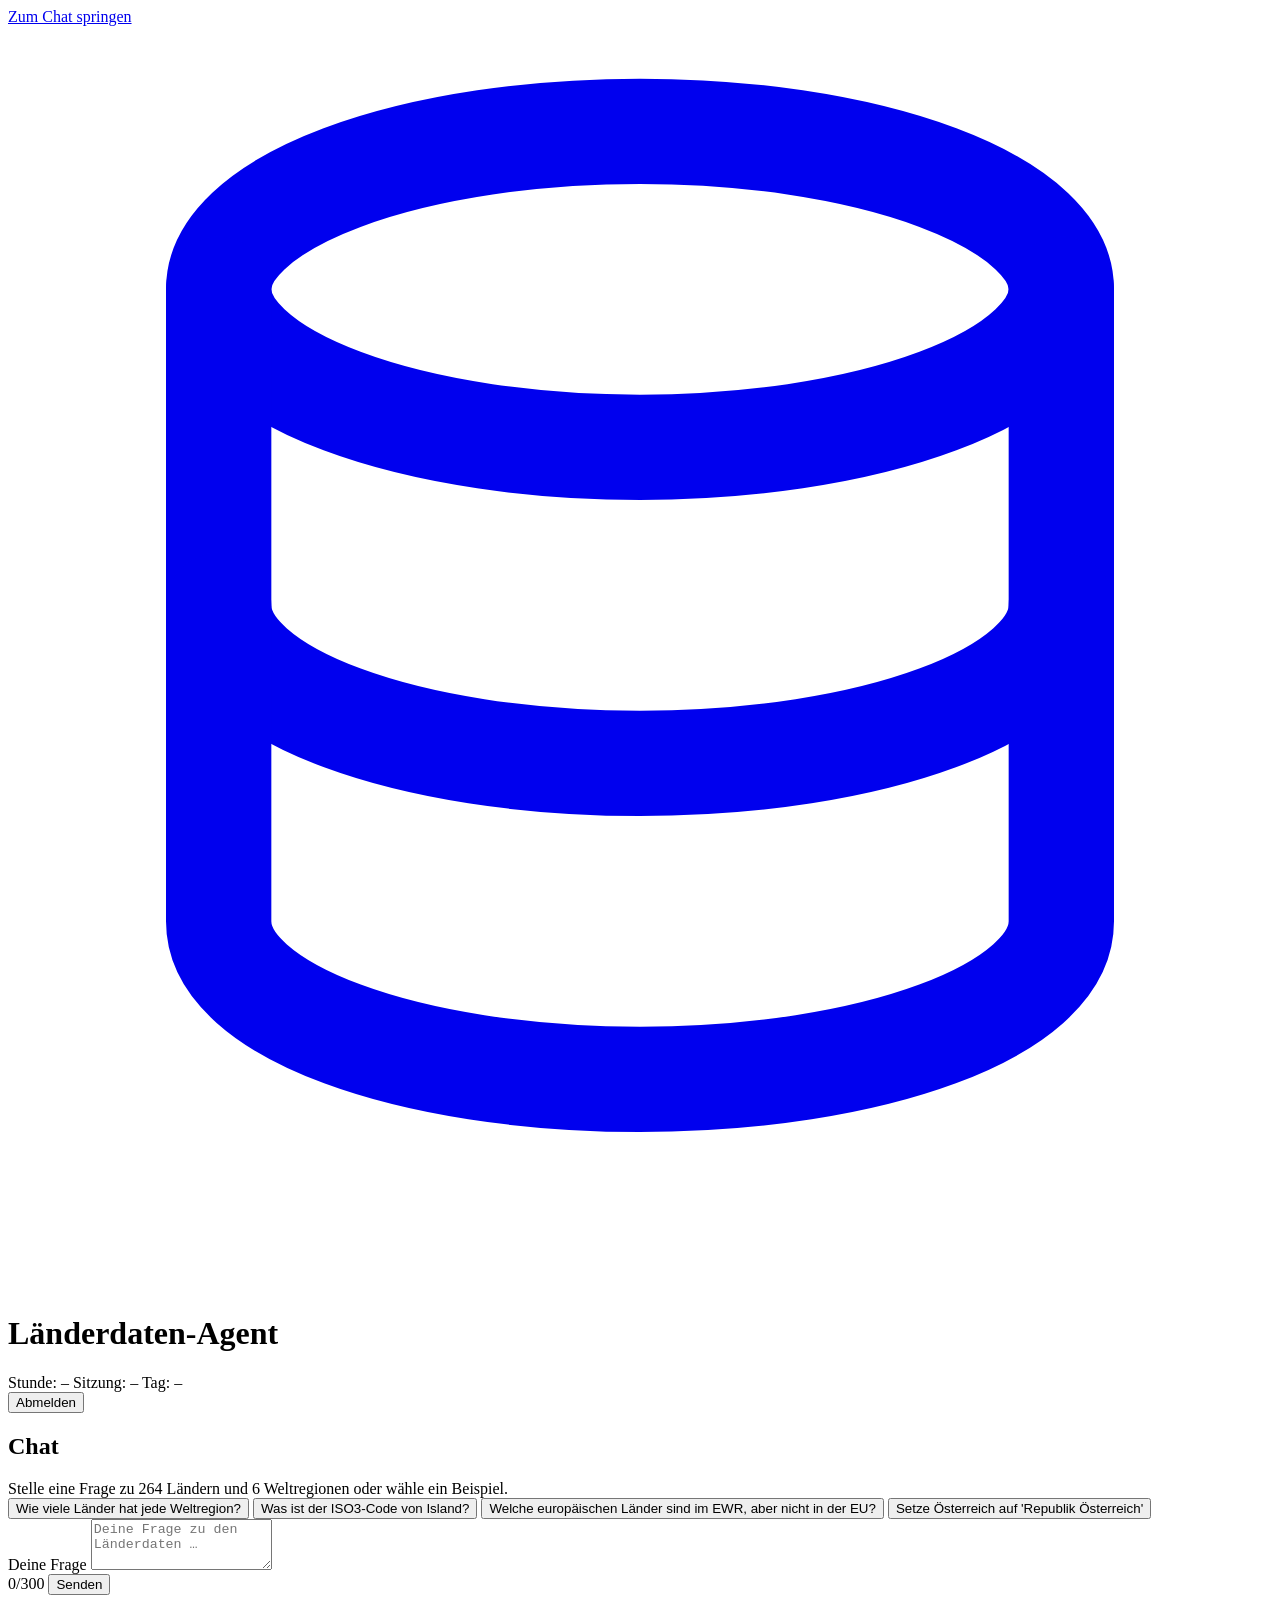
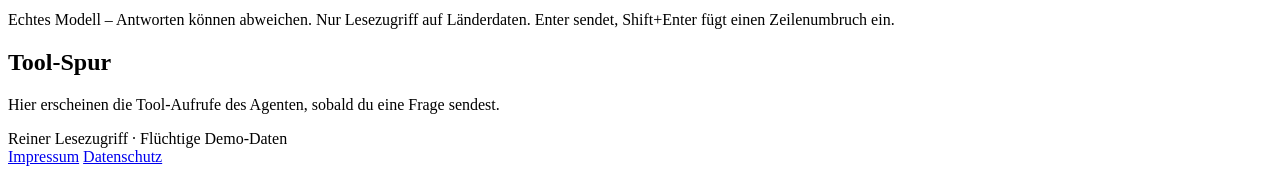
==== src/ODataAgentSample/Demo/Web/demo.html @ 05dc9d53 "feat: oeffentliche Demo (Landingpage, Zugangscode, Chat mit Claude ueber den eigenen MCP-Server, nur" ====
<!doctype html>
<html lang="de">
<head>
  <meta charset="utf-8">
  <meta name="viewport" content="width=device-width, initial-scale=1">
  <meta name="robots" content="noindex">
  <meta name="color-scheme" content="light dark">
  <title>Demo – ODataAgentSample</title>
  <link rel="stylesheet" href="/assets/site.css">
  <script src="/assets/demo.js" defer></script>
</head>
<body>
  <a class="skip-link" href="#chat">Zum Chat springen</a>
  <header class="demo-header">
    <div class="wrap">
      <a class="brand" href="/" aria-label="Zur Startseite">
        <svg viewBox="0 0 24 24" fill="none" stroke="currentColor" stroke-width="2" stroke-linecap="round" stroke-linejoin="round" aria-hidden="true"><ellipse cx="12" cy="5" rx="8" ry="3"/><path d="M4 5v6c0 1.7 3.6 3 8 3s8-1.3 8-3V5"/><path d="M4 11v6c0 1.7 3.6 3 8 3s8-1.3 8-3v-6"/></svg>
      </a>
      <h1>Länderdaten-Agent</h1>
      <div class="quota" id="quota" aria-label="Verbleibende Abfragen">
        <span id="q-hour">Stunde: –</span>
        <span id="q-session">Sitzung: –</span>
        <span id="q-day">Tag: –</span>
      </div>
      <button class="btn btn-ghost btn-small" id="logout" type="button">Abmelden</button>
    </div>
  </header>

  <main class="wrap demo-main" id="chat">
    <div class="demo-grid">
      <section class="panel" aria-labelledby="h-chat">
        <h2 id="h-chat">Chat</h2>
        <div class="card chat-box">
          <div class="messages" id="messages" role="log" aria-live="polite" aria-label="Nachrichten">
            <div class="msg sys">Stelle eine Frage zu 264 Ländern und 6 Weltregionen oder wähle ein Beispiel.</div>
          </div>

          <div class="chips" id="chips" role="group" aria-label="Beispielfragen">
            <button type="button" class="chip">Wie viele Länder hat jede Weltregion?</button>
            <button type="button" class="chip">Was ist der ISO3-Code von Island?</button>
            <button type="button" class="chip">Welche europäischen Länder sind im EWR, aber nicht in der EU?</button>
            <button type="button" class="chip">Setze Österreich auf 'Republik Österreich'</button>
          </div>

          <div class="busy" id="busy" role="status" aria-live="polite"></div>

          <form class="composer" id="composer">
            <label class="sr-only" for="prompt">Deine Frage</label>
            <textarea id="prompt" name="prompt" rows="3" maxlength="300" placeholder="Deine Frage zu den Länderdaten …" autocomplete="off"></textarea>
            <div class="composer-row">
              <span class="counter" id="counter" aria-live="off">0/300</span>
              <button class="btn" id="send" type="submit">Senden</button>
            </div>
            <p class="hint">Echtes Modell – Antworten können abweichen. Nur Lesezugriff auf Länderdaten. Enter sendet, Shift+Enter fügt einen Zeilenumbruch ein.</p>
          </form>
        </div>
      </section>

      <section class="panel" aria-labelledby="h-trace">
        <h2 id="h-trace">Tool-Spur</h2>
        <div class="card trace-box" id="trace" aria-live="polite">
          <p class="trace-empty" id="trace-empty">Hier erscheinen die Tool-Aufrufe des Agenten, sobald du eine Frage sendest.</p>
        </div>
      </section>
    </div>
  </main>

  <footer class="site-footer">
    <div class="wrap">
      <span>Reiner Lesezugriff · Flüchtige Demo-Daten</span>
      <nav aria-label="Rechtliches">
        <a href="/impressum">Impressum</a>
        <a href="/datenschutz">Datenschutz</a>
      </nav>
    </div>
  </footer>
</body>
</html>
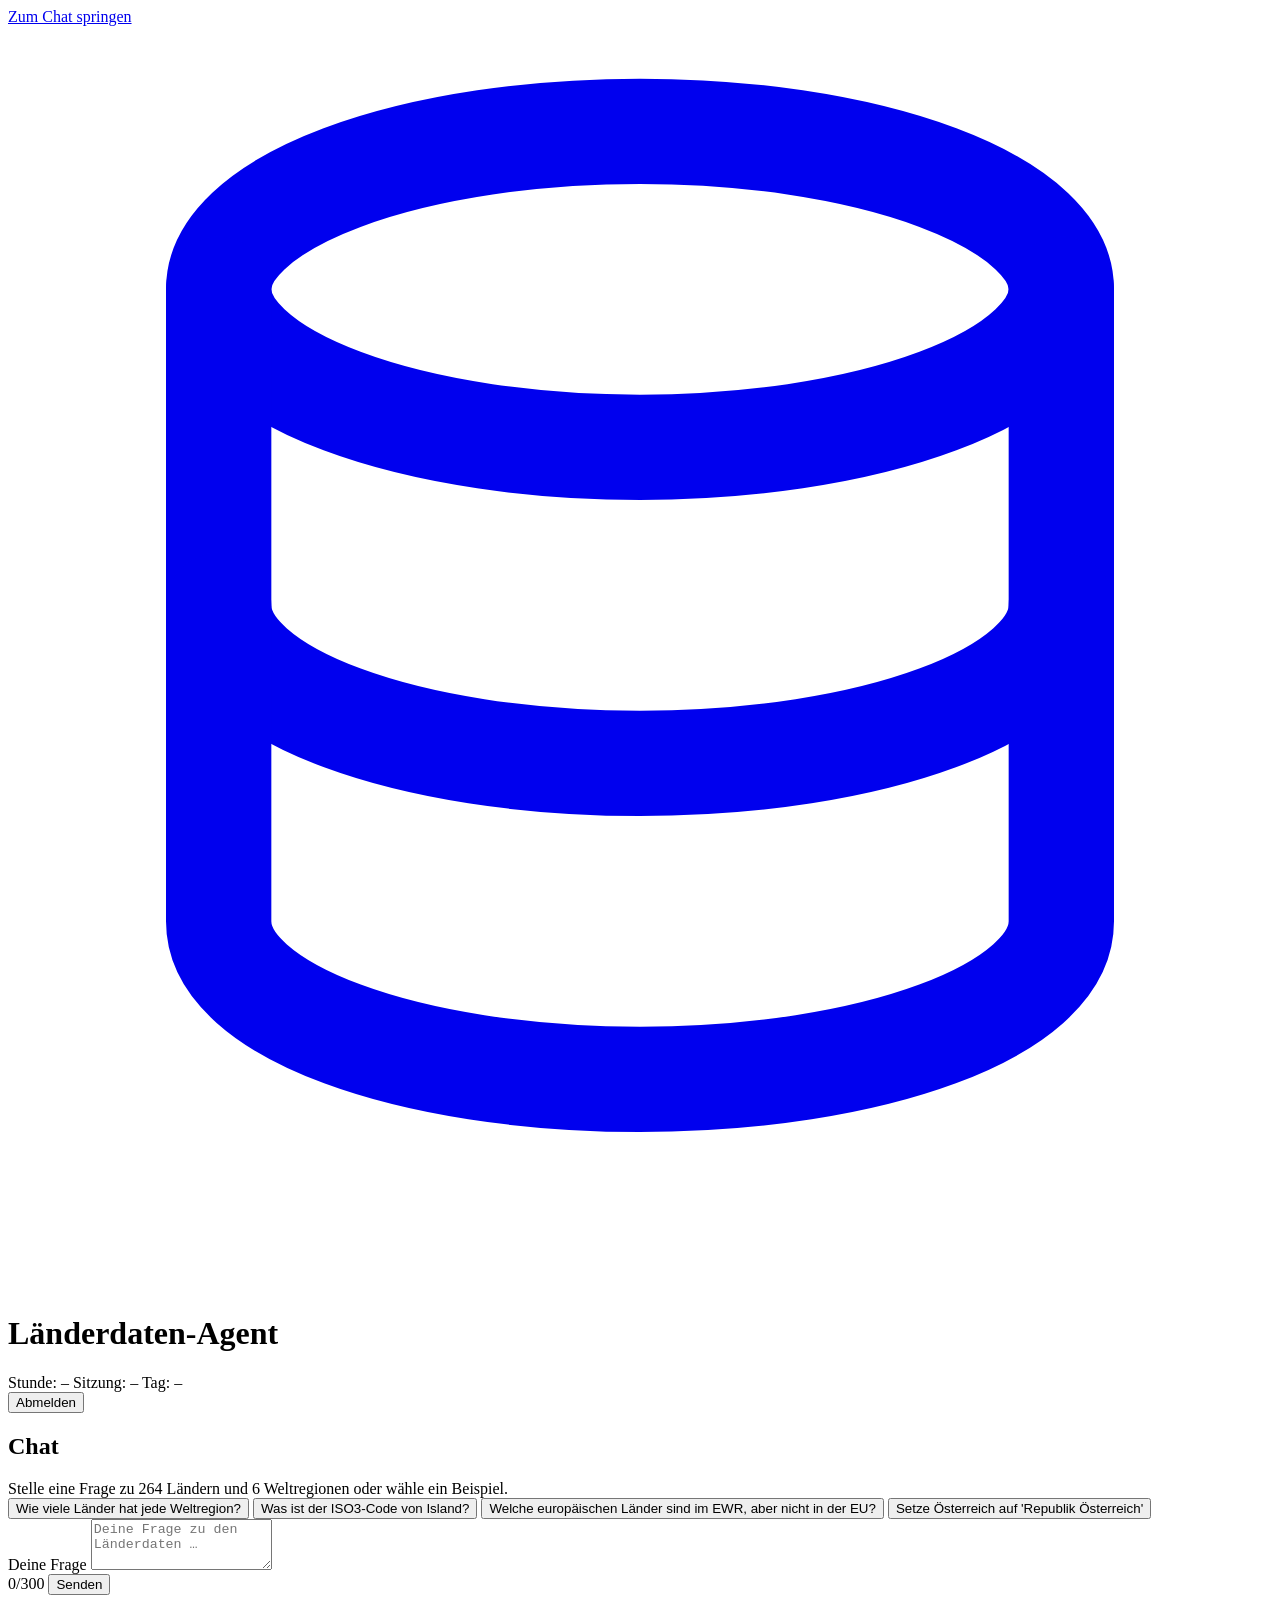
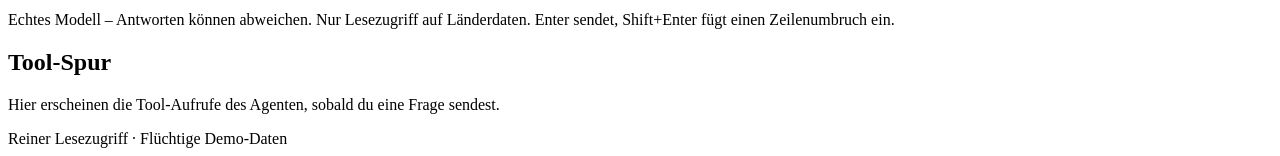
==== commit cf151c82: "feat: Impressum und Datenschutzseite der Demo entfernt, Stackdump-Dateien vom Einbetten und vom Dock" ====
--- a/src/ODataAgentSample/Demo/Web/demo.html
+++ b/src/ODataAgentSample/Demo/Web/demo.html
@@ -68,10 +68,6 @@
   <footer class="site-footer">
     <div class="wrap">
       <span>Reiner Lesezugriff · Flüchtige Demo-Daten</span>
-      <nav aria-label="Rechtliches">
-        <a href="/impressum">Impressum</a>
-        <a href="/datenschutz">Datenschutz</a>
-      </nav>
     </div>
   </footer>
 </body>
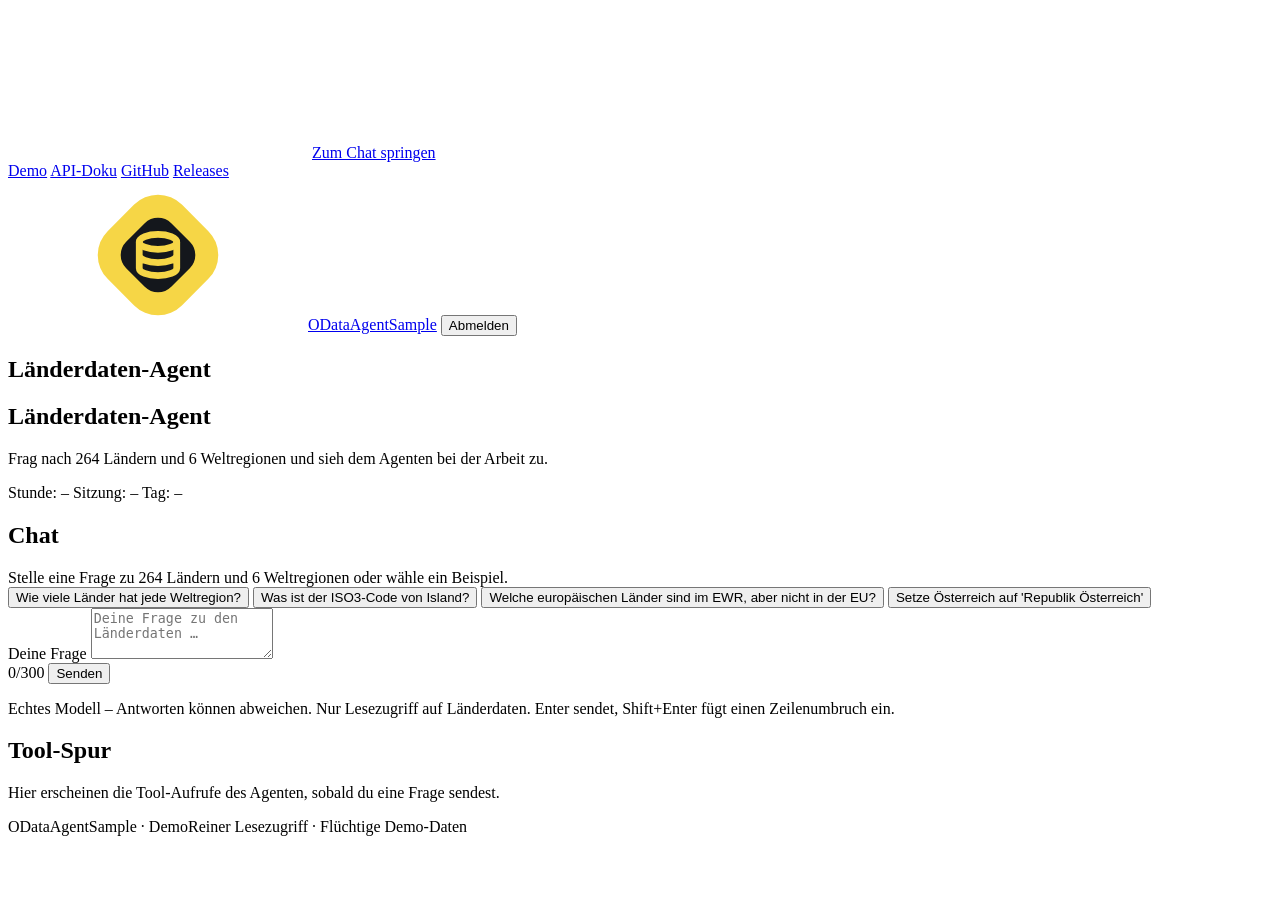
==== commit 4f617771: "feat: Demo-Seiten neu gestaltet (helle Rahmenkarte, Gelb/Schwarz, Telefon-Mockup mit Tool-Spur, Funk" ====
--- a/src/ODataAgentSample/Demo/Web/demo.html
+++ b/src/ODataAgentSample/Demo/Web/demo.html
@@ -10,65 +10,91 @@
   <script src="/assets/demo.js" defer></script>
 </head>
 <body>
+  <svg class="sprite" aria-hidden="true" focusable="false">
+    <symbol id="i-logo" viewBox="0 0 40 40"><rect x="6" y="6" width="28" height="28" rx="9" transform="rotate(45 20 20)" fill="#f6d646"/><rect x="11.5" y="11.5" width="17" height="17" rx="5" transform="rotate(45 20 20)" fill="#14171c"/><g fill="none" stroke="#f6d646" stroke-width="1.8" stroke-linecap="round"><ellipse cx="20" cy="16.5" rx="5" ry="2"/><path d="M15 16.5v7c0 1.1 2.2 2 5 2s5-.9 5-2v-7M15 20c0 1.1 2.2 2 5 2s5-.9 5-2"/></g></symbol>
+  </svg>
+
   <a class="skip-link" href="#chat">Zum Chat springen</a>
-  <header class="demo-header">
-    <div class="wrap">
-      <a class="brand" href="/" aria-label="Zur Startseite">
-        <svg viewBox="0 0 24 24" fill="none" stroke="currentColor" stroke-width="2" stroke-linecap="round" stroke-linejoin="round" aria-hidden="true"><ellipse cx="12" cy="5" rx="8" ry="3"/><path d="M4 5v6c0 1.7 3.6 3 8 3s8-1.3 8-3V5"/><path d="M4 11v6c0 1.7 3.6 3 8 3s8-1.3 8-3v-6"/></svg>
-      </a>
-      <h1>Länderdaten-Agent</h1>
-      <div class="quota" id="quota" aria-label="Verbleibende Abfragen">
-        <span id="q-hour">Stunde: –</span>
-        <span id="q-session">Sitzung: –</span>
-        <span id="q-day">Tag: –</span>
+
+  <div class="frame">
+    <header>
+      <nav class="utilbar" aria-label="Hilfsnavigation">
+        <div class="wrap">
+          <a href="/demo" aria-current="page">Demo</a>
+          <a href="/swagger">API-Doku</a>
+          <a href="https://github.com/vompa/ODataAgentSample" rel="noopener noreferrer">GitHub</a>
+          <a href="https://github.com/vompa/ODataAgentSample/releases" rel="noopener noreferrer">Releases</a>
+        </div>
+      </nav>
+      <div class="mainnav demo-head">
+        <div class="wrap">
+          <a class="brand" href="/" aria-label="Zur Startseite"><svg aria-hidden="true"><use href="#i-logo"/></svg>ODataAgentSample</a>
+          <button class="btn btn-pill btn-dark" id="logout" type="button">Abmelden</button>
+        </div>
       </div>
-      <button class="btn btn-ghost btn-small" id="logout" type="button">Abmelden</button>
-    </div>
-  </header>
+    </header>
 
-  <main class="wrap demo-main" id="chat">
-    <div class="demo-grid">
-      <section class="panel" aria-labelledby="h-chat">
-        <h2 id="h-chat">Chat</h2>
-        <div class="card chat-box">
-          <div class="messages" id="messages" role="log" aria-live="polite" aria-label="Nachrichten">
-            <div class="msg sys">Stelle eine Frage zu 264 Ländern und 6 Weltregionen oder wähle ein Beispiel.</div>
+    <main id="chat">
+      <section class="demo-hero" aria-labelledby="h-agent">
+        <div class="wrap">
+          <div>
+            <h1 class="sr-only" id="h-agent">Länderdaten-Agent</h1>
+            <h2 aria-hidden="true">Länderdaten-Agent</h2>
+            <p>Frag nach 264 Ländern und 6 Weltregionen und sieh dem Agenten bei der Arbeit zu.</p>
           </div>
-
-          <div class="chips" id="chips" role="group" aria-label="Beispielfragen">
-            <button type="button" class="chip">Wie viele Länder hat jede Weltregion?</button>
-            <button type="button" class="chip">Was ist der ISO3-Code von Island?</button>
-            <button type="button" class="chip">Welche europäischen Länder sind im EWR, aber nicht in der EU?</button>
-            <button type="button" class="chip">Setze Österreich auf 'Republik Österreich'</button>
+          <div class="quota" id="quota" role="group" aria-label="Verbleibende Abfragen">
+            <span id="q-hour">Stunde: –</span>
+            <span id="q-session">Sitzung: –</span>
+            <span id="q-day">Tag: –</span>
           </div>
-
-          <div class="busy" id="busy" role="status" aria-live="polite"></div>
-
-          <form class="composer" id="composer">
-            <label class="sr-only" for="prompt">Deine Frage</label>
-            <textarea id="prompt" name="prompt" rows="3" maxlength="300" placeholder="Deine Frage zu den Länderdaten …" autocomplete="off"></textarea>
-            <div class="composer-row">
-              <span class="counter" id="counter" aria-live="off">0/300</span>
-              <button class="btn" id="send" type="submit">Senden</button>
-            </div>
-            <p class="hint">Echtes Modell – Antworten können abweichen. Nur Lesezugriff auf Länderdaten. Enter sendet, Shift+Enter fügt einen Zeilenumbruch ein.</p>
-          </form>
         </div>
       </section>
 
-      <section class="panel" aria-labelledby="h-trace">
-        <h2 id="h-trace">Tool-Spur</h2>
-        <div class="card trace-box" id="trace" aria-live="polite">
-          <p class="trace-empty" id="trace-empty">Hier erscheinen die Tool-Aufrufe des Agenten, sobald du eine Frage sendest.</p>
+      <div class="wrap demo-main">
+        <div class="demo-grid">
+          <section class="col" aria-labelledby="h-chat">
+            <h2 id="h-chat">Chat</h2>
+            <div class="chat-box">
+              <div class="messages" id="messages" role="log" aria-live="polite" aria-label="Nachrichten">
+                <div class="msg sys">Stelle eine Frage zu 264 Ländern und 6 Weltregionen oder wähle ein Beispiel.</div>
+              </div>
+
+              <div class="chips" id="chips" role="group" aria-label="Beispielfragen">
+                <button type="button" class="chip">Wie viele Länder hat jede Weltregion?</button>
+                <button type="button" class="chip">Was ist der ISO3-Code von Island?</button>
+                <button type="button" class="chip">Welche europäischen Länder sind im EWR, aber nicht in der EU?</button>
+                <button type="button" class="chip">Setze Österreich auf 'Republik Österreich'</button>
+              </div>
+
+              <div class="busy" id="busy" role="status" aria-live="polite"></div>
+
+              <form class="composer" id="composer">
+                <label class="sr-only" for="prompt">Deine Frage</label>
+                <textarea id="prompt" name="prompt" rows="3" maxlength="300" placeholder="Deine Frage zu den Länderdaten …" autocomplete="off"></textarea>
+                <div class="composer-row">
+                  <span class="counter" id="counter" aria-live="off">0/300</span>
+                  <button class="btn" id="send" type="submit">Senden</button>
+                </div>
+              </form>
+              <p class="hint">Echtes Modell – Antworten können abweichen. Nur Lesezugriff auf Länderdaten. Enter sendet, Shift+Enter fügt einen Zeilenumbruch ein.</p>
+            </div>
+          </section>
+
+          <section class="col col-trace" aria-labelledby="h-trace">
+            <h2 id="h-trace">Tool-Spur</h2>
+            <div class="trace-box" id="trace" aria-live="polite">
+              <p class="trace-empty" id="trace-empty">Hier erscheinen die Tool-Aufrufe des Agenten, sobald du eine Frage sendest.</p>
+            </div>
+          </section>
         </div>
-      </section>
-    </div>
-  </main>
+      </div>
+    </main>
 
-  <footer class="site-footer">
-    <div class="wrap">
-      <span>Reiner Lesezugriff · Flüchtige Demo-Daten</span>
-    </div>
-  </footer>
+    <footer class="site-footer">
+      <div class="wrap">
+        <div class="foot-bar"><span>ODataAgentSample · Demo</span><span>Reiner Lesezugriff · Flüchtige Demo-Daten</span></div>
+      </div>
+    </footer>
+  </div>
 </body>
 </html>
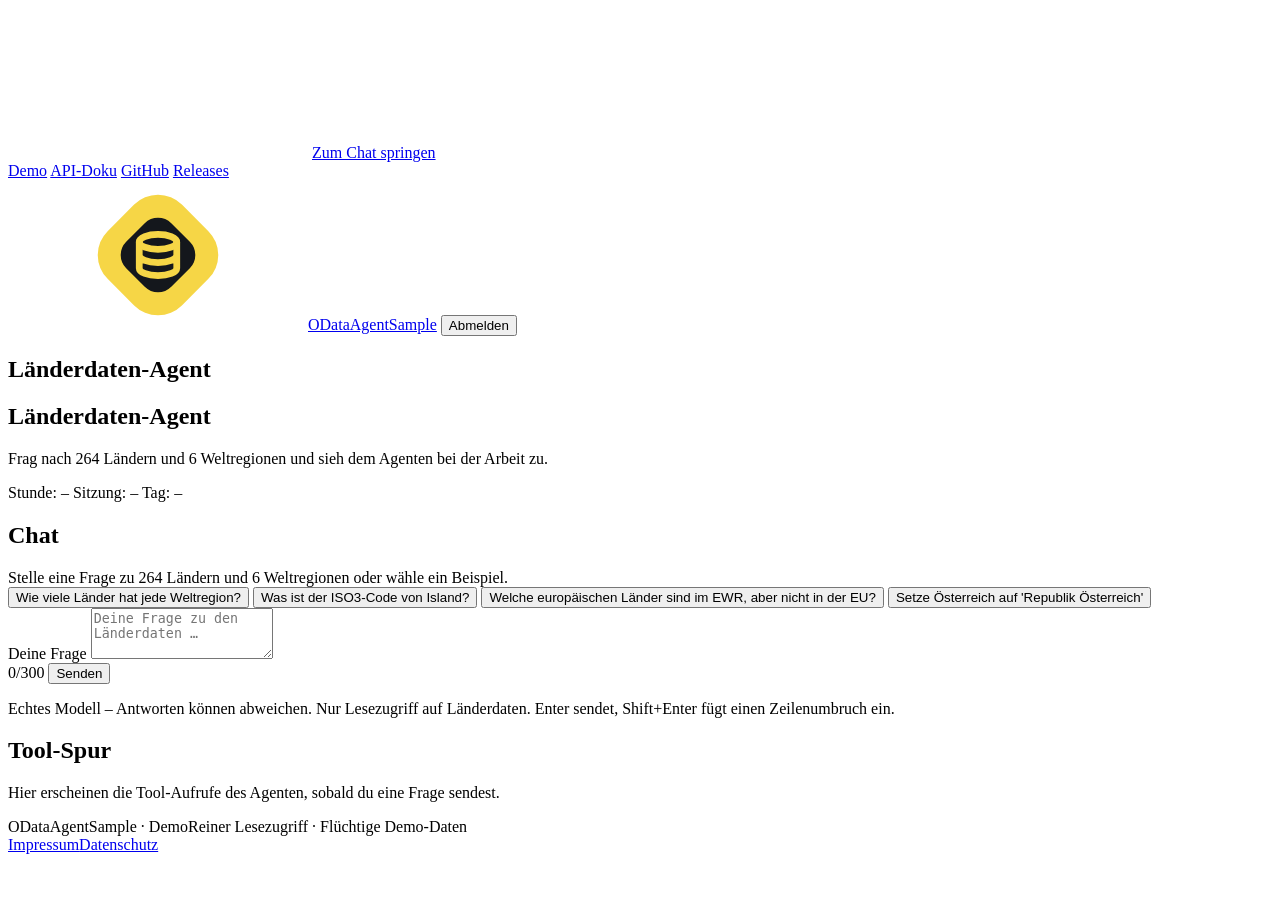
==== commit 904e9f47: "Demo-Seiten: Open-Graph-Metadaten, Impressum- und Datenschutz-Links im Footer, Tests, Doku Co-Author" ====
--- a/src/ODataAgentSample/Demo/Web/demo.html
+++ b/src/ODataAgentSample/Demo/Web/demo.html
@@ -6,6 +6,20 @@
   <meta name="robots" content="noindex">
   <meta name="color-scheme" content="light dark">
   <title>Demo – ODataAgentSample</title>
+  <meta name="description" content="Chat mit einem KI-Agenten, der Länderdaten über einen OData-Dienst per Model Context Protocol (MCP) abfragt. Jeder Tool-Aufruf bleibt live sichtbar.">
+  <link rel="canonical" href="https://demo.vompa.dev/demo">
+  <meta property="og:type" content="website">
+  <meta property="og:title" content="Demo – ODataAgentSample">
+  <meta property="og:description" content="Chat mit einem KI-Agenten, der Länderdaten über einen OData-Dienst per Model Context Protocol (MCP) abfragt. Jeder Tool-Aufruf bleibt live sichtbar.">
+  <meta property="og:url" content="https://demo.vompa.dev/demo">
+  <meta property="og:site_name" content="ODataAgentSample – Live-Demo">
+  <meta property="og:locale" content="de_AT">
+  <meta property="og:image" content="https://demo.vompa.dev/assets/og-image.jpg">
+  <meta property="og:image:type" content="image/jpeg">
+  <meta property="og:image:width" content="1200">
+  <meta property="og:image:height" content="630">
+  <meta property="og:image:alt" content="Live-Demo: Frag deine Daten. Ein KI-Agent antwortet über MCP. Claude, MCP, OData, Azure.">
+  <meta name="twitter:card" content="summary_large_image">
   <link rel="stylesheet" href="/assets/site.css">
   <script src="/assets/demo.js" defer></script>
 </head>
@@ -92,7 +106,7 @@
 
     <footer class="site-footer">
       <div class="wrap">
-        <div class="foot-bar"><span>ODataAgentSample · Demo</span><span>Reiner Lesezugriff · Flüchtige Demo-Daten</span></div>
+        <div class="foot-bar"><span>ODataAgentSample · Demo</span><span>Reiner Lesezugriff · Flüchtige Demo-Daten</span><nav class="foot-legal" aria-label="Rechtliches"><a href="https://vompa.dev/impressum.html">Impressum</a><a href="https://vompa.dev/datenschutz.html">Datenschutz</a></nav></div>
       </div>
     </footer>
   </div>
